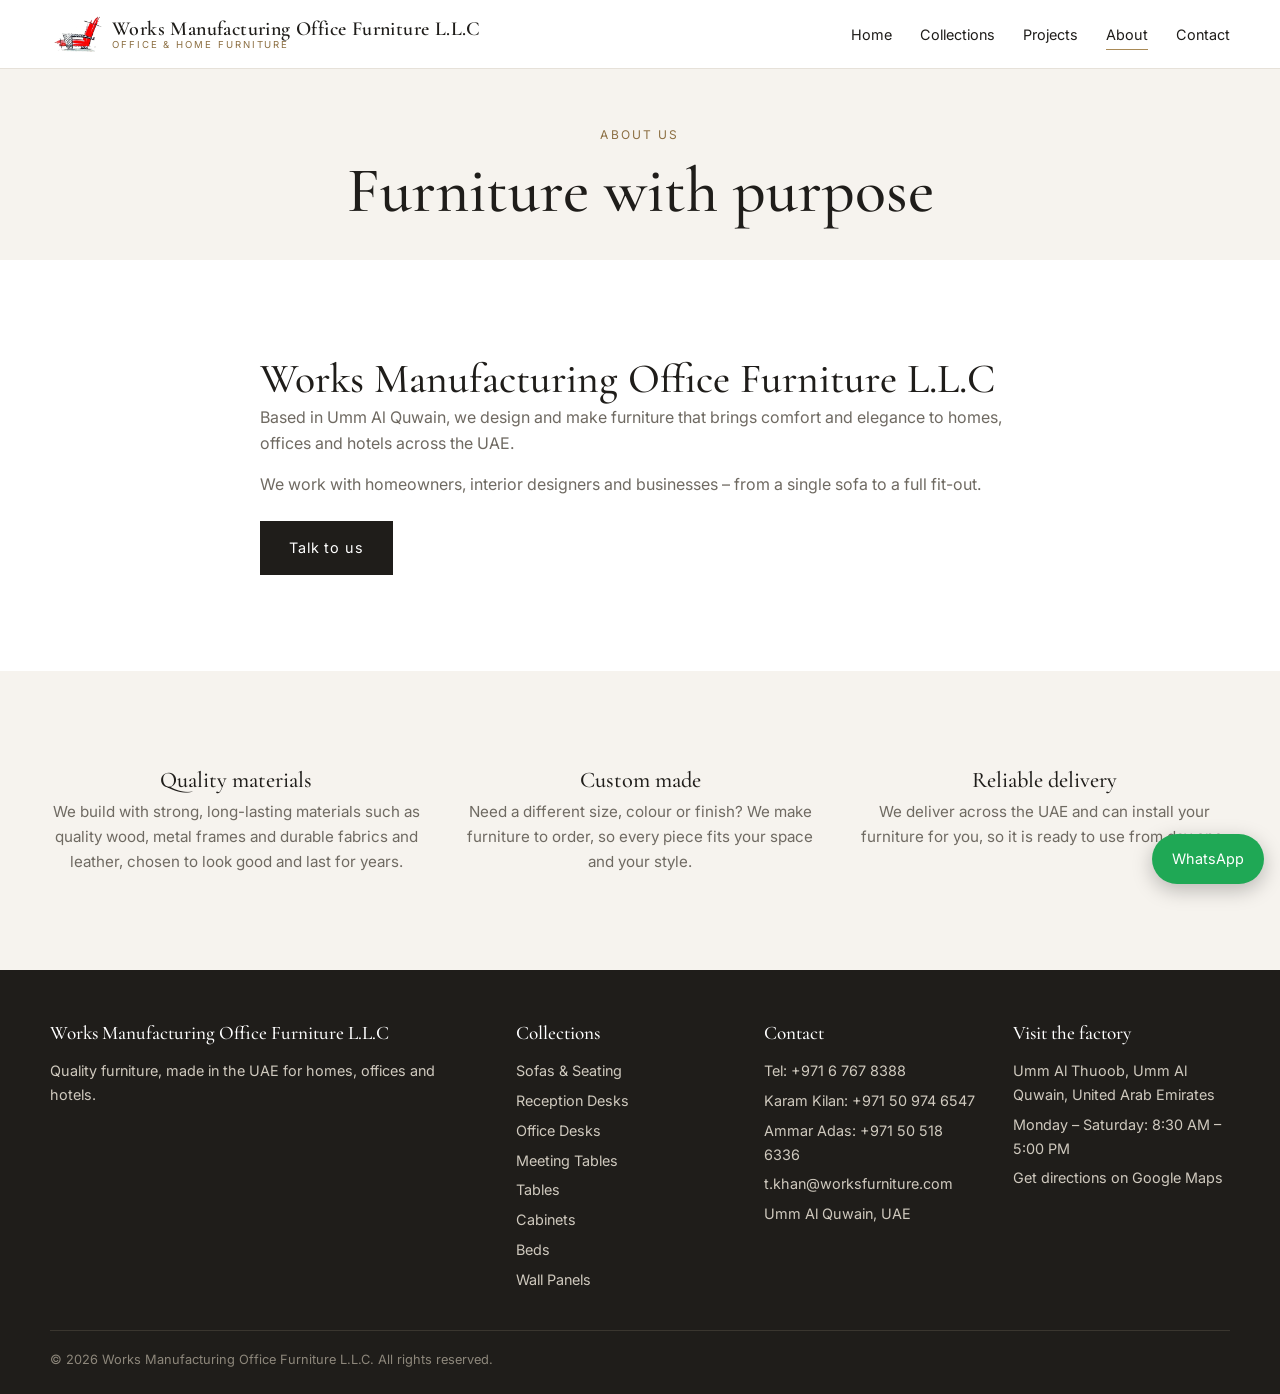
==== about.html @ 3191291b "Add Projects page showing furnished spaces with several pieces Co-Authored-By: Claude Opus 5.5 (1M c" ====
<!DOCTYPE html>
<html lang="en" dir="ltr">
<head>
<meta charset="utf-8">
<meta name="viewport" content="width=device-width, initial-scale=1">
<title>About Us | Works Manufacturing Office Furniture L.L.C, Umm Al Quwain</title>
<meta name="description" content="Learn about Works Manufacturing Office Furniture L.L.C – a UAE furniture maker serving homeowners, designers, hotels and offices.">
<link rel="preconnect" href="https://fonts.googleapis.com">
<link rel="preconnect" href="https://fonts.gstatic.com" crossorigin>
<link href="https://fonts.googleapis.com/css2?family=Cormorant+Garamond:wght@500;600&family=Inter:wght@400;500&display=swap" rel="stylesheet">
<link rel="icon" type="image/png" href="images/favicon.png">
<link rel="apple-touch-icon" href="images/apple-touch-icon.png">
<link rel="stylesheet" href="css/style.css?v=20261013c">
</head>
<body data-page="about">
<header id="site-header"></header>
<main>
<div class="page-title"><div class="wrap"><div class="eyebrow">About us</div><h1>Furniture with purpose</h1></div></div>
<section><div class="wrap about-text">
  <div><h2>Works Manufacturing Office Furniture L.L.C</h2>
  <p>Based in Umm Al Quwain, we design and make furniture that brings comfort and elegance to homes, offices and hotels across the UAE.</p>
  <p>We work with homeowners, interior designers and businesses – from a single sofa to a full fit-out.</p>
  <div class="btn-row"><a class="btn" href="contact.html">Talk to us</a></div></div>
</div></section>
<section class="soft"><div class="wrap values">
  <div><h3>Quality materials</h3><p>We build with strong, long-lasting materials such as quality wood, metal frames and durable fabrics and leather, chosen to look good and last for years.</p></div>
  <div><h3>Custom made</h3><p>Need a different size, colour or finish? We make furniture to order, so every piece fits your space and your style.</p></div>
  <div><h3>Reliable delivery</h3><p>We deliver across the UAE and can install your furniture for you, so it is ready to use from day one.</p></div>
</div></section>
</main>
<footer id="site-footer"></footer>
<script src="js/products.js?v=20261013c"></script>
<script src="js/app.js?v=20261013c"></script>
</body>
</html>
---- css/style.css ----
:root {
  --ink: #1f1d1a;
  --muted: #6f6a62;
  --gold: #a98a57;
  --gold-dark: #8c6f42;
  --bg: #ffffff;
  --soft: #f6f3ee;
  --line: #e6e1d9;
  --wa: #1fa855;
  --serif: "Cormorant Garamond", Georgia, serif;
  --sans: "Inter", system-ui, -apple-system, "Segoe UI", sans-serif;
}
* { box-sizing: border-box; margin: 0; padding: 0; }
html { scroll-behavior: smooth; }
body { font-family: var(--sans); color: var(--ink); background: var(--bg); line-height: 1.65; font-size: 16px; }
img { max-width: 100%; display: block; }
a { color: inherit; text-decoration: none; }
.wrap { width: min(1180px, 100% - 32px); margin-inline: auto; }
h1, h2, h3 { font-family: var(--serif); font-weight: 500; line-height: 1.15; }
h1 { font-size: clamp(2.2rem, 6vw, 4rem); }
h2 { font-size: clamp(1.8rem, 4vw, 2.6rem); }
h3 { font-size: 1.4rem; }
.eyebrow { text-transform: uppercase; letter-spacing: .18em; font-size: .75rem; color: var(--gold-dark); margin-bottom: .6rem; }
section { padding: clamp(48px, 8vw, 96px) 0; }
.soft { background: var(--soft); }

/* Header */
header { position: sticky; top: 0; z-index: 10; background: rgba(255,255,255,.95); backdrop-filter: blur(8px); border-bottom: 1px solid var(--line); }
.nav { display: flex; align-items: center; justify-content: space-between; height: 68px; }
.logo { display: flex; align-items: center; gap: 10px; font-family: var(--serif); font-size: 1.25rem; font-weight: 600; letter-spacing: .02em; line-height: 1.1; }
.logo img { height: 37px; width: auto; }
.logo small { display: block; font-family: var(--sans); font-size: .6rem; letter-spacing: .2em; text-transform: uppercase; color: var(--gold-dark); font-weight: 400; }
@media (max-width: 480px) { .logo { font-size: 1rem; gap: 8px; min-width: 0; } .logo img { height: 32px; } .logo small { font-size: .5rem; letter-spacing: .12em; } .logo span { max-width: 190px; } }
nav ul { display: flex; gap: 28px; list-style: none; }
nav a { font-size: .9rem; padding: 6px 0; border-bottom: 1px solid transparent; }
nav a:hover, nav a.active { border-color: var(--gold); }
.burger { display: none; background: none; border: 0; font-size: 1.7rem; cursor: pointer; padding: 8px; }
@media (max-width: 760px) {
  .burger { display: block; }
  nav { position: absolute; top: 68px; left: 0; right: 0; background: #fff; border-bottom: 1px solid var(--line); display: none; }
  nav.open { display: block; }
  nav ul { flex-direction: column; gap: 0; padding: 8px 16px 16px; }
  nav a { display: block; padding: 12px 0; }
}

/* Buttons */
.btn { display: inline-block; padding: 14px 28px; border: 1px solid var(--ink); background: var(--ink); color: #fff; font-size: .9rem; letter-spacing: .06em; cursor: pointer; font-family: var(--sans); transition: .2s; }
.btn:hover { background: var(--gold-dark); border-color: var(--gold-dark); }
.btn.ghost { background: transparent; color: var(--ink); }
.btn.ghost:hover { background: var(--ink); color: #fff; }
.btn.wa { background: var(--wa); border-color: var(--wa); border-radius: 40px; flex: 1 1 0; min-width: 180px; max-width: 260px; text-align: center; }
.btn.wa:hover { background: #178a45; border-color: #178a45; }
.btn-row { display: flex; flex-wrap: wrap; gap: 12px; margin-top: 24px; }

/* Hero */
.hero { min-height: 78vh; display: flex; align-items: center; color: #fff; padding: 80px 0;
  background: linear-gradient(rgba(20,18,15,.55), rgba(20,18,15,.55)), url("../images/hero.jpg") center/cover, #3a342c; }
.hero p { max-width: 520px; margin-top: 18px; font-size: 1.1rem; opacity: .92; }
.hero .btn { background: #fff; color: var(--ink); border-color: #fff; }
.hero .btn:hover { background: var(--gold); border-color: var(--gold); color: #fff; }
.hero .btn.ghost { background: transparent; color: #fff; }

/* Grids & cards */
.head { text-align: center; max-width: 640px; margin: 0 auto 40px; }
.head p { color: var(--muted); margin-top: 10px; }
.grid { display: grid; grid-template-columns: repeat(3, 1fr); gap: 28px; }
@media (max-width: 900px) { .grid { grid-template-columns: repeat(2, 1fr); gap: 16px; } }
@media (max-width: 480px) { .grid { grid-template-columns: 1fr; } }
.card .pic { aspect-ratio: 4/5; background: var(--soft); overflow: hidden; }
.card .pic img { width: 100%; height: 100%; object-fit: cover; transition: transform .5s; }
.card:hover .pic img { transform: scale(1.04); }
.card h3 { margin-top: 14px; }
.card .price { color: var(--muted); font-size: .9rem; }
.card .tag { font-size: .7rem; letter-spacing: .15em; text-transform: uppercase; color: var(--gold-dark); }
.ph { width: 100%; height: 100%; display: grid; place-items: center; text-align: center; color: #a39b8c; font-family: var(--serif); font-size: 1.1rem; background: repeating-linear-gradient(45deg, #f6f3ee, #f6f3ee 14px, #f0ece5 14px, #f0ece5 28px); padding: 12px; }
.cat-card .pic { aspect-ratio: 3/2; }
.cat-card h3 { font-size: 1.7rem; }
.cat-card p { color: var(--muted); font-size: .92rem; }
.center { text-align: center; margin-top: 36px; }

/* Value row */
.values { display: grid; grid-template-columns: repeat(3, 1fr); gap: 32px; text-align: center; }
@media (max-width: 760px) { .values { grid-template-columns: 1fr; } }
.values h3 { margin-bottom: 6px; }
.values p { color: var(--muted); font-size: .95rem; }

/* Page title */
.page-title { padding: 56px 0 32px; text-align: center; background: var(--soft); }
.page-title p { color: var(--muted); max-width: 600px; margin: 10px auto 0; }
.crumbs { font-size: .8rem; color: var(--muted); margin-bottom: 18px; }
.crumbs a:hover { color: var(--gold-dark); }
.filters { display: flex; gap: 10px; flex-wrap: wrap; justify-content: center; margin-bottom: 36px; }
.filters a { padding: 8px 20px; border: 1px solid var(--line); font-size: .85rem; }
.filters a.active, .filters a:hover { background: var(--ink); color: #fff; border-color: var(--ink); }

/* Product detail */
.product { display: grid; grid-template-columns: 1.1fr 1fr; gap: 48px; align-items: start; }
@media (max-width: 800px) { .product { grid-template-columns: 1fr; gap: 24px; } }
.gallery .main { aspect-ratio: 1/1; display: flex; align-items: center; background: var(--soft); overflow: hidden; }
.gallery .main img { width: 100%; height: 100%; object-fit: contain; }
.thumbs { display: flex; gap: 10px; margin-top: 10px; overflow-x: auto; }
.thumbs img { width: 72px; height: 72px; object-fit: cover; cursor: pointer; border: 1px solid var(--line); }
.thumbs img.on { border-color: var(--ink); }
.info .price { font-size: 1.3rem; margin: 10px 0 14px; }
.info > p { color: var(--muted); }
.specs { margin-top: 24px; border-top: 1px solid var(--line); }
.specs div { display: flex; gap: 16px; padding: 12px 0; border-bottom: 1px solid var(--line); font-size: .95rem; }
.specs dt { width: 120px; flex: none; color: var(--muted); }
.todo { color: #b08d57; font-style: italic; }

/* About / contact */
.two { display: grid; grid-template-columns: 1fr 1fr; gap: 48px; align-items: center; }
@media (max-width: 800px) { .two { grid-template-columns: 1fr; gap: 28px; } }
.two p + p { margin-top: 14px; }
.two p { color: var(--muted); }
.about-text { max-width: 760px; }
.about-text p { color: var(--muted); }
.about-text p + p { margin-top: 14px; }
.contact-info p { margin-bottom: 10px; color: var(--muted); }
.contact-info strong { color: var(--ink); display: block; font-size: .75rem; letter-spacing: .15em; text-transform: uppercase; }
form label { display: block; font-size: .85rem; margin: 14px 0 6px; }
form input, form textarea, form select { width: 100%; padding: 12px; border: 1px solid var(--line); font: inherit; background: #fff; }
form input:focus, form textarea:focus, form select:focus { outline: 2px solid var(--gold); outline-offset: 0; }
form textarea { min-height: 120px; resize: vertical; }
.map { margin-top: 40px; }
.map iframe { width: 100%; height: 400px; border: 0; display: block; }
.map-head { display: flex; flex-wrap: wrap; align-items: flex-end; justify-content: space-between; gap: 16px; margin-bottom: 20px; }
.map-head p { margin-top: 6px; color: var(--muted); }
@media (max-width: 760px) { .map iframe { height: 300px; } .map-head .btn { width: 100%; text-align: center; } }

/* Footer + floating WhatsApp */
footer { background: var(--ink); color: #cfc9be; padding: 48px 0 24px; font-size: .9rem; }
.fgrid { display: grid; grid-template-columns: 2fr 1fr 1fr 1fr; gap: 32px; }
@media (max-width: 760px) { .fgrid { grid-template-columns: 1fr; } }
footer h4 { color: #fff; font-family: var(--serif); font-size: 1.2rem; font-weight: 500; margin-bottom: 10px; }
footer li { list-style: none; margin-bottom: 6px; }
footer a:hover { color: var(--gold); }
.copy { border-top: 1px solid #3a362f; margin-top: 32px; padding-top: 18px; font-size: .8rem; color: #8d877b; }
.fab { position: fixed; right: 16px; bottom: 16px; z-index: 20; background: var(--wa); color: #fff; padding: 13px 20px; border-radius: 40px; font-size: .9rem; box-shadow: 0 6px 20px rgba(0,0,0,.25); }

/* Projects page */
.projects { display: grid; grid-template-columns: repeat(2, 1fr); gap: 32px; }
@media (max-width: 800px) { .projects { grid-template-columns: 1fr; gap: 28px; } }
.project { background: var(--soft); display: flex; flex-direction: column; }
.project .pic { display: block; aspect-ratio: 4/3; overflow: hidden; background: var(--line); }
.project .pic img { width: 100%; height: 100%; object-fit: cover; transition: transform .5s; }
.project .pic:hover img { transform: scale(1.03); }
.project .body { padding: 20px 22px 24px; }
.project .tag { font-size: .7rem; letter-spacing: .15em; text-transform: uppercase; color: var(--gold-dark); }
.project h3 { margin: 6px 0 8px; }
.project p { color: var(--muted); font-size: .95rem; }
.project .links { display: flex; flex-wrap: wrap; gap: 8px 18px; margin-top: 14px; font-size: .88rem; }
.project .links a { color: var(--gold-dark); border-bottom: 1px solid currentColor; }
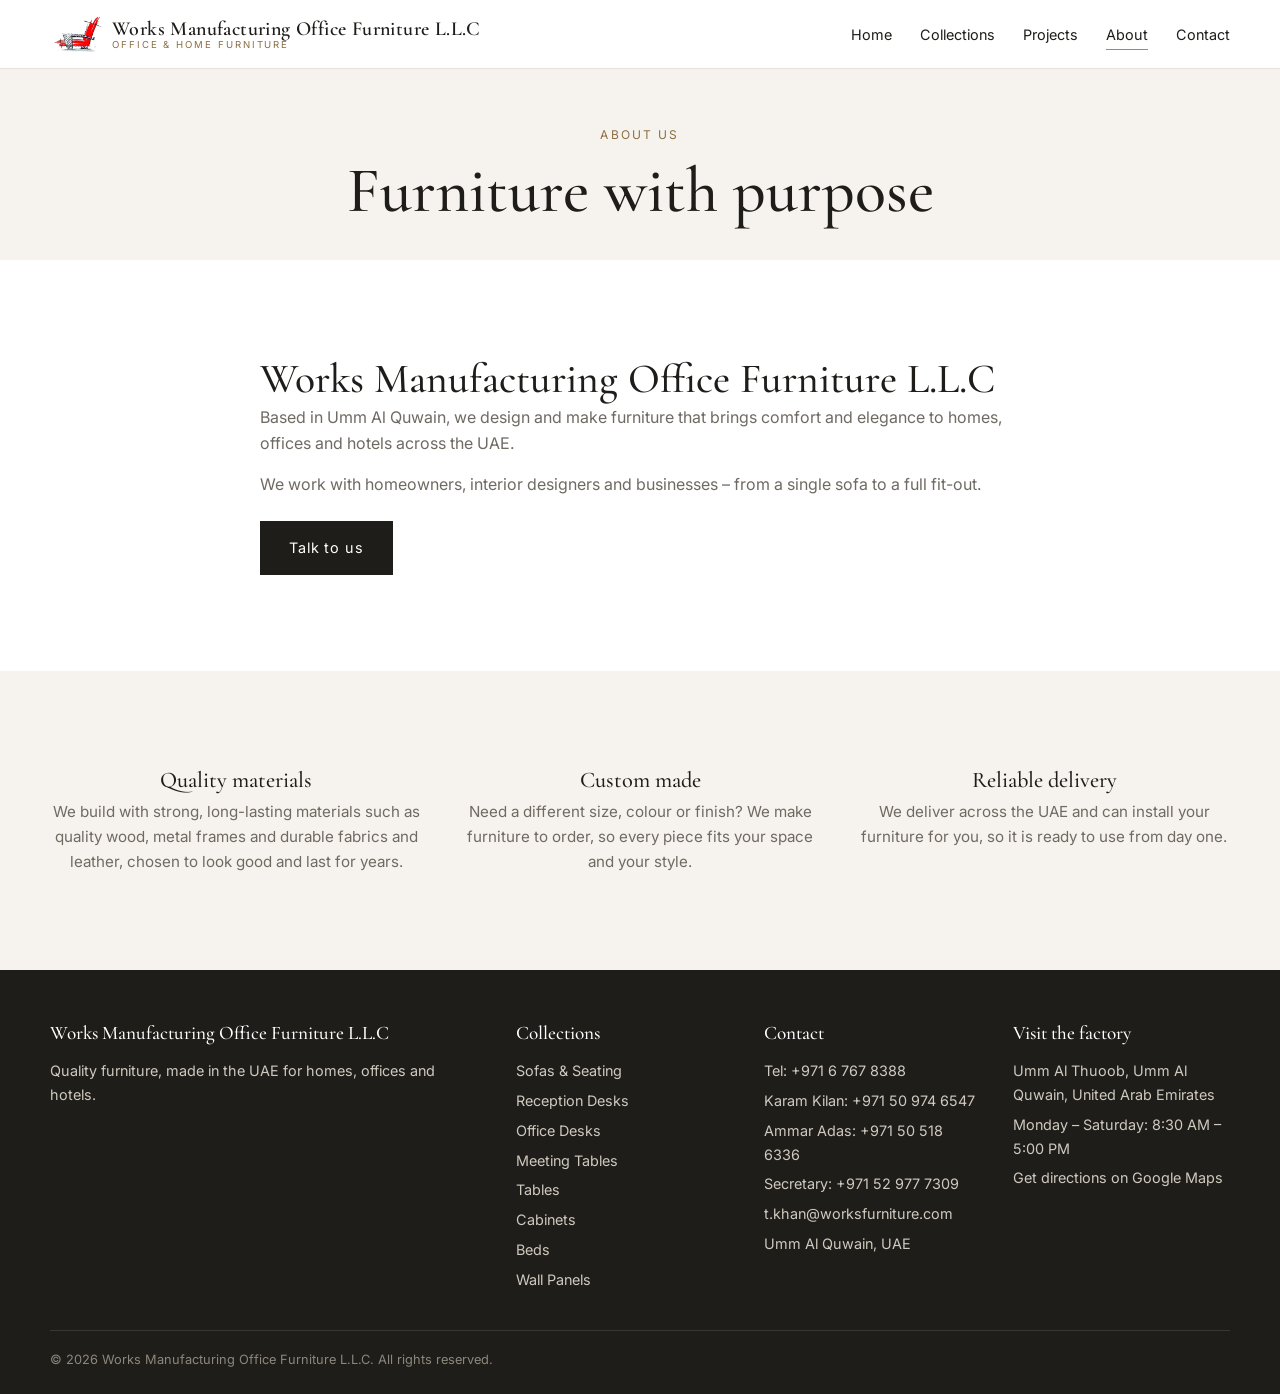
==== commit 2040441c: "Remove green WhatsApp buttons; contact form sends to the chosen person Co-Authored-By: Claude Opus 5" ====
--- a/about.html
+++ b/about.html
@@ -5,12 +5,24 @@
 <meta name="viewport" content="width=device-width, initial-scale=1">
 <title>About Us | Works Manufacturing Office Furniture L.L.C, Umm Al Quwain</title>
 <meta name="description" content="Learn about Works Manufacturing Office Furniture L.L.C – a UAE furniture maker serving homeowners, designers, hotels and offices.">
+<link rel="canonical" href="https://worksfurniture.com/about.html">
+<meta property="og:type" content="website">
+<meta property="og:site_name" content="Works Manufacturing Office Furniture L.L.C">
+<meta property="og:title" content="About Us | Works Manufacturing Office Furniture L.L.C, Umm Al Quwain">
+<meta property="og:description" content="Learn about Works Manufacturing Office Furniture L.L.C – a UAE furniture maker serving homeowners, designers, hotels and offices.">
+<meta property="og:url" content="https://worksfurniture.com/about.html">
+<meta property="og:image" content="https://worksfurniture.com/images/hero.jpg">
+<meta property="og:image:width" content="720">
+<meta property="og:image:height" content="1280">
+<meta property="og:image:alt" content="Furniture by Works Manufacturing Office Furniture L.L.C, Umm Al Quwain">
+<meta property="og:locale" content="en_AE">
+<meta name="twitter:card" content="summary_large_image">
 <link rel="preconnect" href="https://fonts.googleapis.com">
 <link rel="preconnect" href="https://fonts.gstatic.com" crossorigin>
 <link href="https://fonts.googleapis.com/css2?family=Cormorant+Garamond:wght@500;600&family=Inter:wght@400;500&display=swap" rel="stylesheet">
 <link rel="icon" type="image/png" href="images/favicon.png">
 <link rel="apple-touch-icon" href="images/apple-touch-icon.png">
-<link rel="stylesheet" href="css/style.css?v=20261013c">
+<link rel="stylesheet" href="css/style.css?v=20261013e">
 </head>
 <body data-page="about">
 <header id="site-header"></header>
@@ -29,7 +41,7 @@
 </div></section>
 </main>
 <footer id="site-footer"></footer>
-<script src="js/products.js?v=20261013c"></script>
-<script src="js/app.js?v=20261013c"></script>
+<script src="js/products.js?v=20261013e"></script>
+<script src="js/app.js?v=20261013e"></script>
 </body>
 </html>
--- a/css/style.css
+++ b/css/style.css
@@ -6,7 +6,6 @@
   --bg: #ffffff;
   --soft: #f6f3ee;
   --line: #e6e1d9;
-  --wa: #1fa855;
   --serif: "Cormorant Garamond", Georgia, serif;
   --sans: "Inter", system-ui, -apple-system, "Segoe UI", sans-serif;
 }
@@ -48,8 +47,6 @@
 .btn:hover { background: var(--gold-dark); border-color: var(--gold-dark); }
 .btn.ghost { background: transparent; color: var(--ink); }
 .btn.ghost:hover { background: var(--ink); color: #fff; }
-.btn.wa { background: var(--wa); border-color: var(--wa); border-radius: 40px; flex: 1 1 0; min-width: 180px; max-width: 260px; text-align: center; }
-.btn.wa:hover { background: #178a45; border-color: #178a45; }
 .btn-row { display: flex; flex-wrap: wrap; gap: 12px; margin-top: 24px; }
 
 /* Hero */
@@ -136,7 +133,6 @@
 footer li { list-style: none; margin-bottom: 6px; }
 footer a:hover { color: var(--gold); }
 .copy { border-top: 1px solid #3a362f; margin-top: 32px; padding-top: 18px; font-size: .8rem; color: #8d877b; }
-.fab { position: fixed; right: 16px; bottom: 16px; z-index: 20; background: var(--wa); color: #fff; padding: 13px 20px; border-radius: 40px; font-size: .9rem; box-shadow: 0 6px 20px rgba(0,0,0,.25); }
 
 /* Projects page */
 .projects { display: grid; grid-template-columns: repeat(2, 1fr); gap: 32px; }
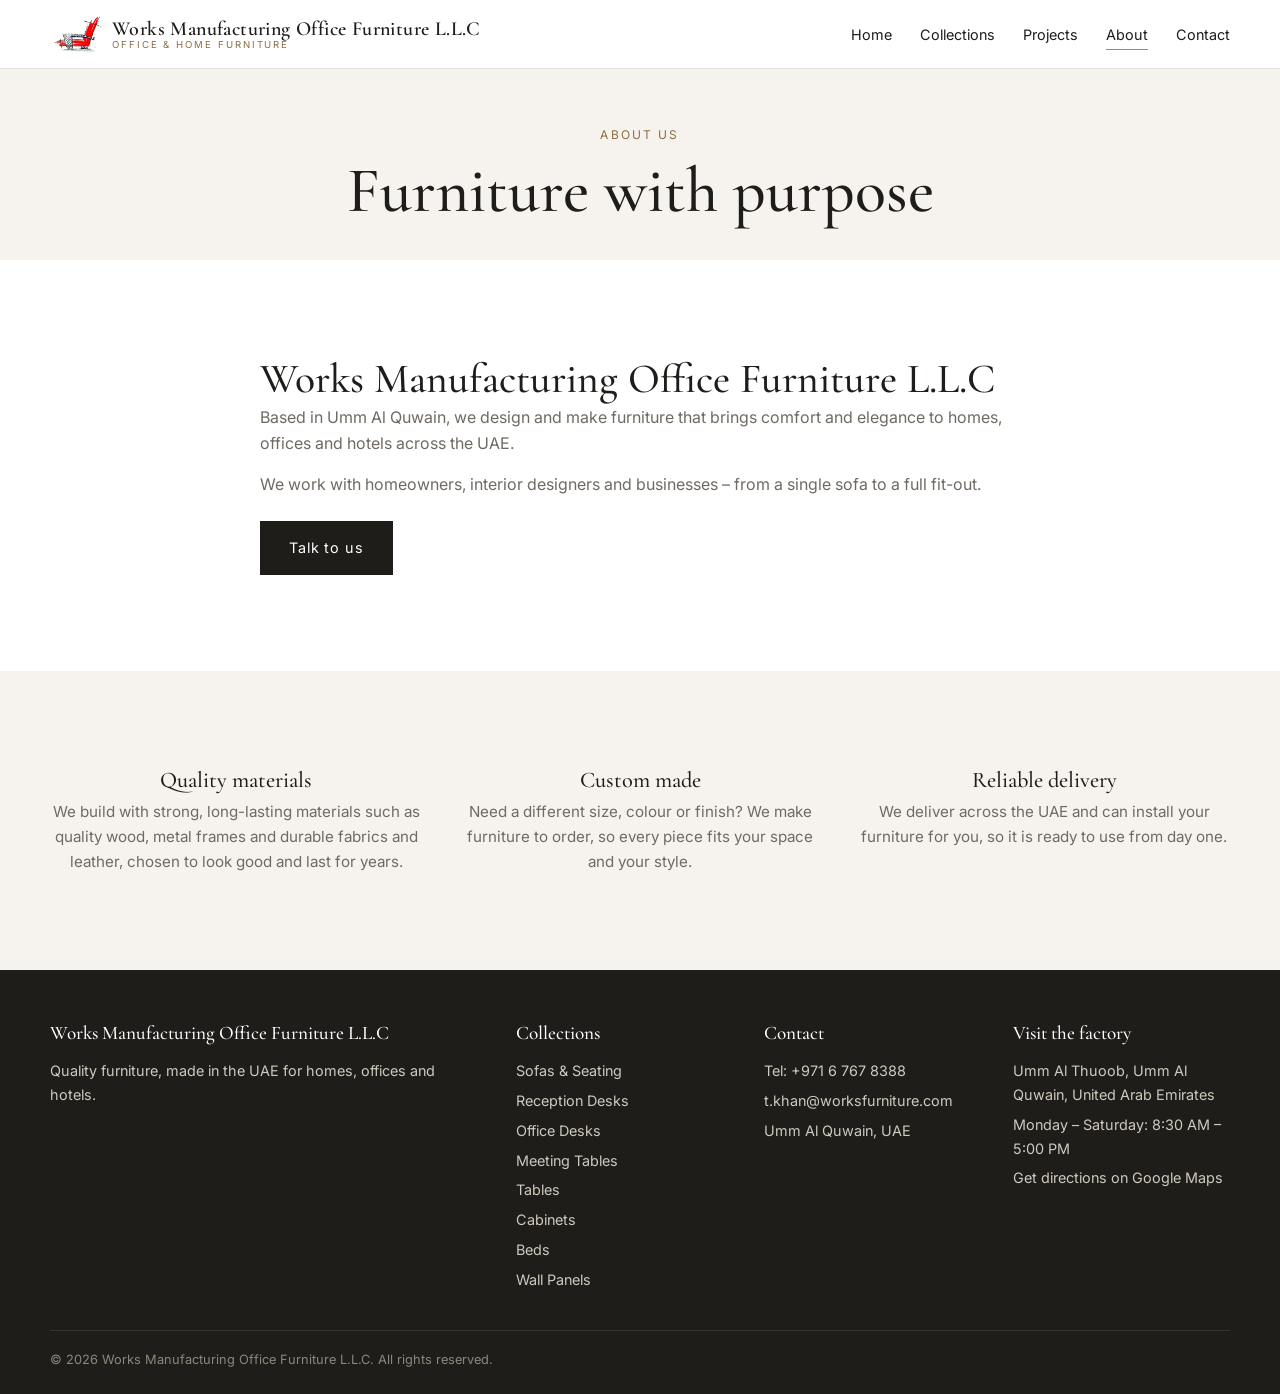
==== commit b9057c13: "Remove WhatsApp numbers from the footer Co-Authored-By: Claude Opus 5.5 (1M context) <noreply@anthro" ====
--- a/about.html
+++ b/about.html
@@ -22,7 +22,7 @@
 <link href="https://fonts.googleapis.com/css2?family=Cormorant+Garamond:wght@500;600&family=Inter:wght@400;500&display=swap" rel="stylesheet">
 <link rel="icon" type="image/png" href="images/favicon.png">
 <link rel="apple-touch-icon" href="images/apple-touch-icon.png">
-<link rel="stylesheet" href="css/style.css?v=20261013e">
+<link rel="stylesheet" href="css/style.css?v=20261013f">
 </head>
 <body data-page="about">
 <header id="site-header"></header>
@@ -41,7 +41,7 @@
 </div></section>
 </main>
 <footer id="site-footer"></footer>
-<script src="js/products.js?v=20261013e"></script>
-<script src="js/app.js?v=20261013e"></script>
+<script src="js/products.js?v=20261013f"></script>
+<script src="js/app.js?v=20261013f"></script>
 </body>
 </html>
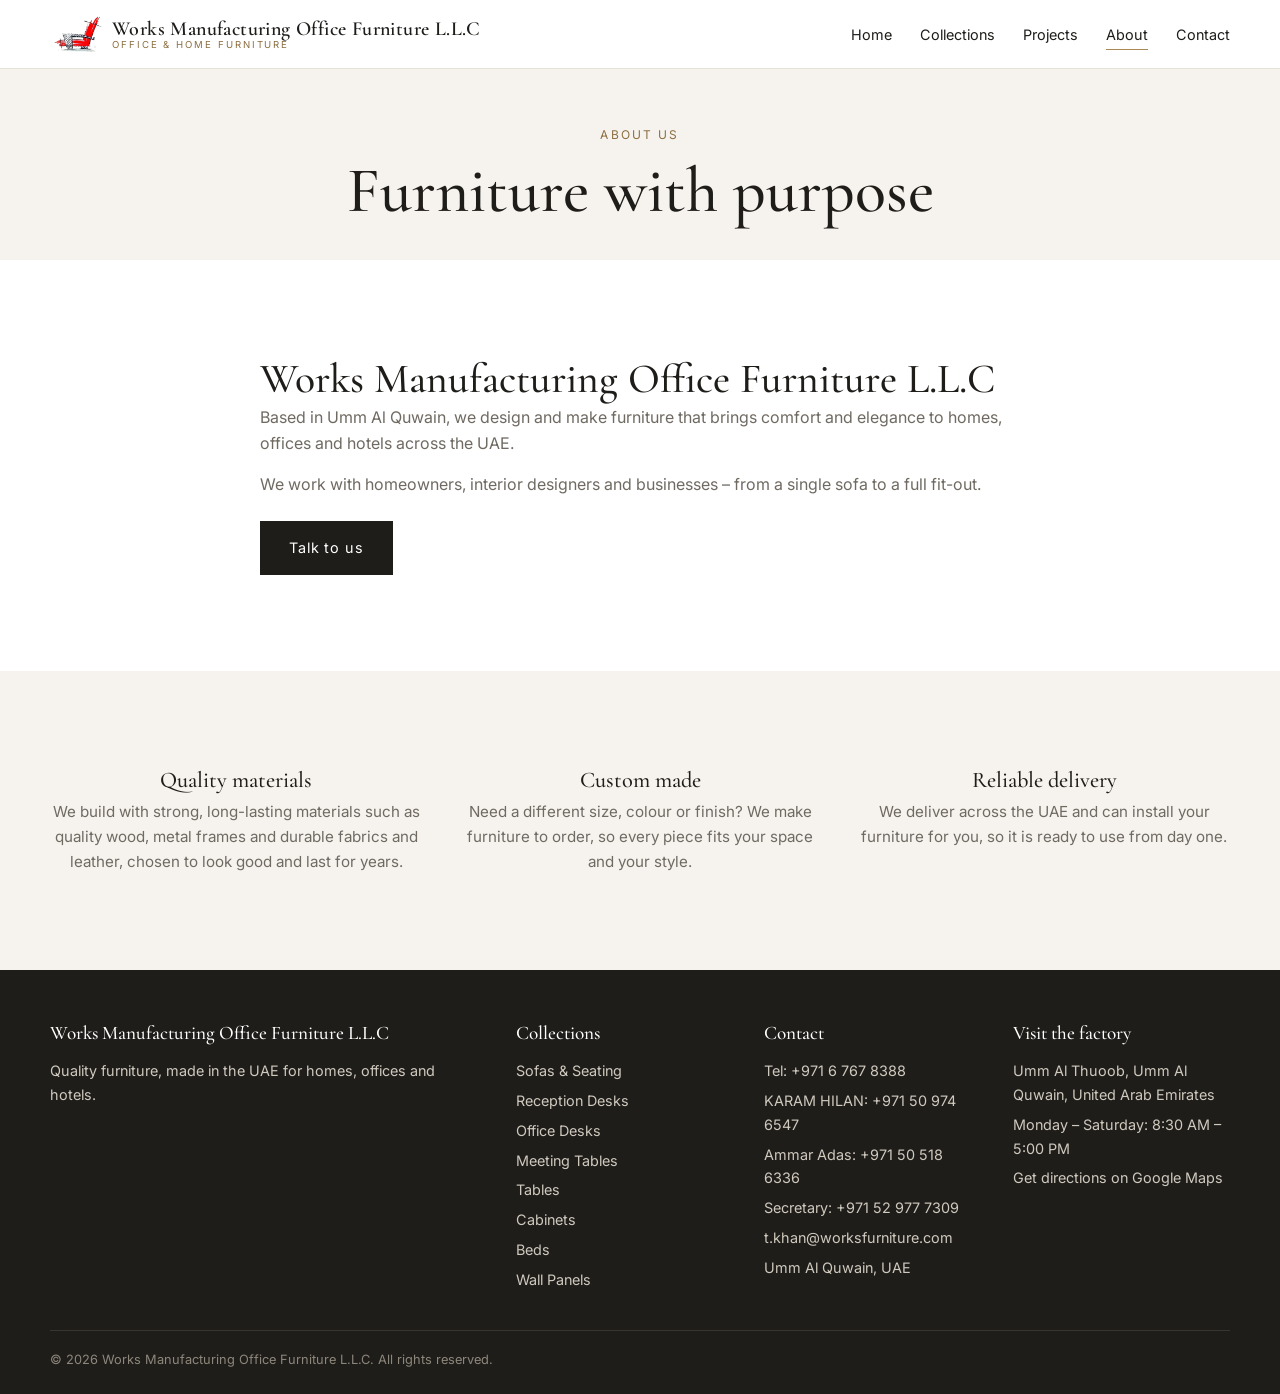
==== commit 782fb8a4: "Show contact names and numbers in the footer as call links Co-Authored-By: Claude Opus 5.5 (1M conte" ====
--- a/about.html
+++ b/about.html
@@ -22,7 +22,7 @@
 <link href="https://fonts.googleapis.com/css2?family=Cormorant+Garamond:wght@500;600&family=Inter:wght@400;500&display=swap" rel="stylesheet">
 <link rel="icon" type="image/png" href="images/favicon.png">
 <link rel="apple-touch-icon" href="images/apple-touch-icon.png">
-<link rel="stylesheet" href="css/style.css?v=20261013f">
+<link rel="stylesheet" href="css/style.css?v=20261013g">
 </head>
 <body data-page="about">
 <header id="site-header"></header>
@@ -41,7 +41,7 @@
 </div></section>
 </main>
 <footer id="site-footer"></footer>
-<script src="js/products.js?v=20261013f"></script>
-<script src="js/app.js?v=20261013f"></script>
+<script src="js/products.js?v=20261013g"></script>
+<script src="js/app.js?v=20261013g"></script>
 </body>
 </html>
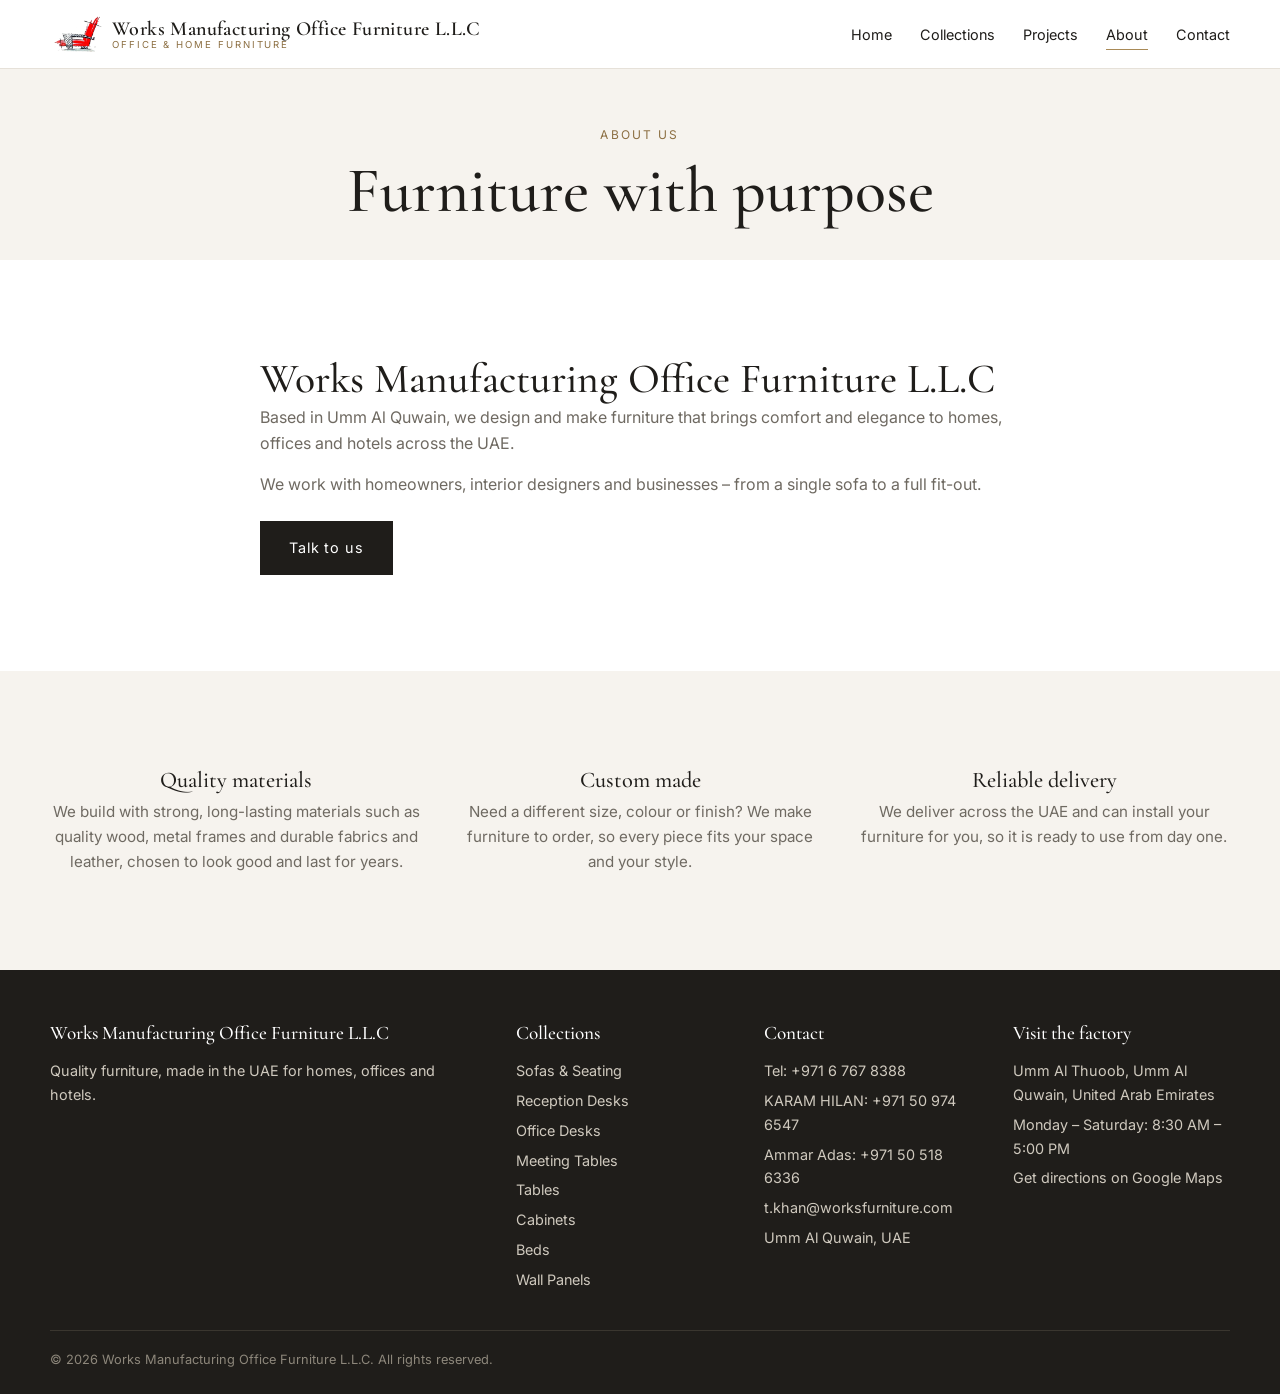
==== commit 56a101ba: "Remove Secretary contact; keep the two salesmen Co-Authored-By: Claude Opus 5.5 (1M context) <norepl" ====
--- a/about.html
+++ b/about.html
@@ -22,7 +22,7 @@
 <link href="https://fonts.googleapis.com/css2?family=Cormorant+Garamond:wght@500;600&family=Inter:wght@400;500&display=swap" rel="stylesheet">
 <link rel="icon" type="image/png" href="images/favicon.png">
 <link rel="apple-touch-icon" href="images/apple-touch-icon.png">
-<link rel="stylesheet" href="css/style.css?v=20261013g">
+<link rel="stylesheet" href="css/style.css?v=20261013h">
 </head>
 <body data-page="about">
 <header id="site-header"></header>
@@ -41,7 +41,7 @@
 </div></section>
 </main>
 <footer id="site-footer"></footer>
-<script src="js/products.js?v=20261013g"></script>
-<script src="js/app.js?v=20261013g"></script>
+<script src="js/products.js?v=20261013h"></script>
+<script src="js/app.js?v=20261013h"></script>
 </body>
 </html>
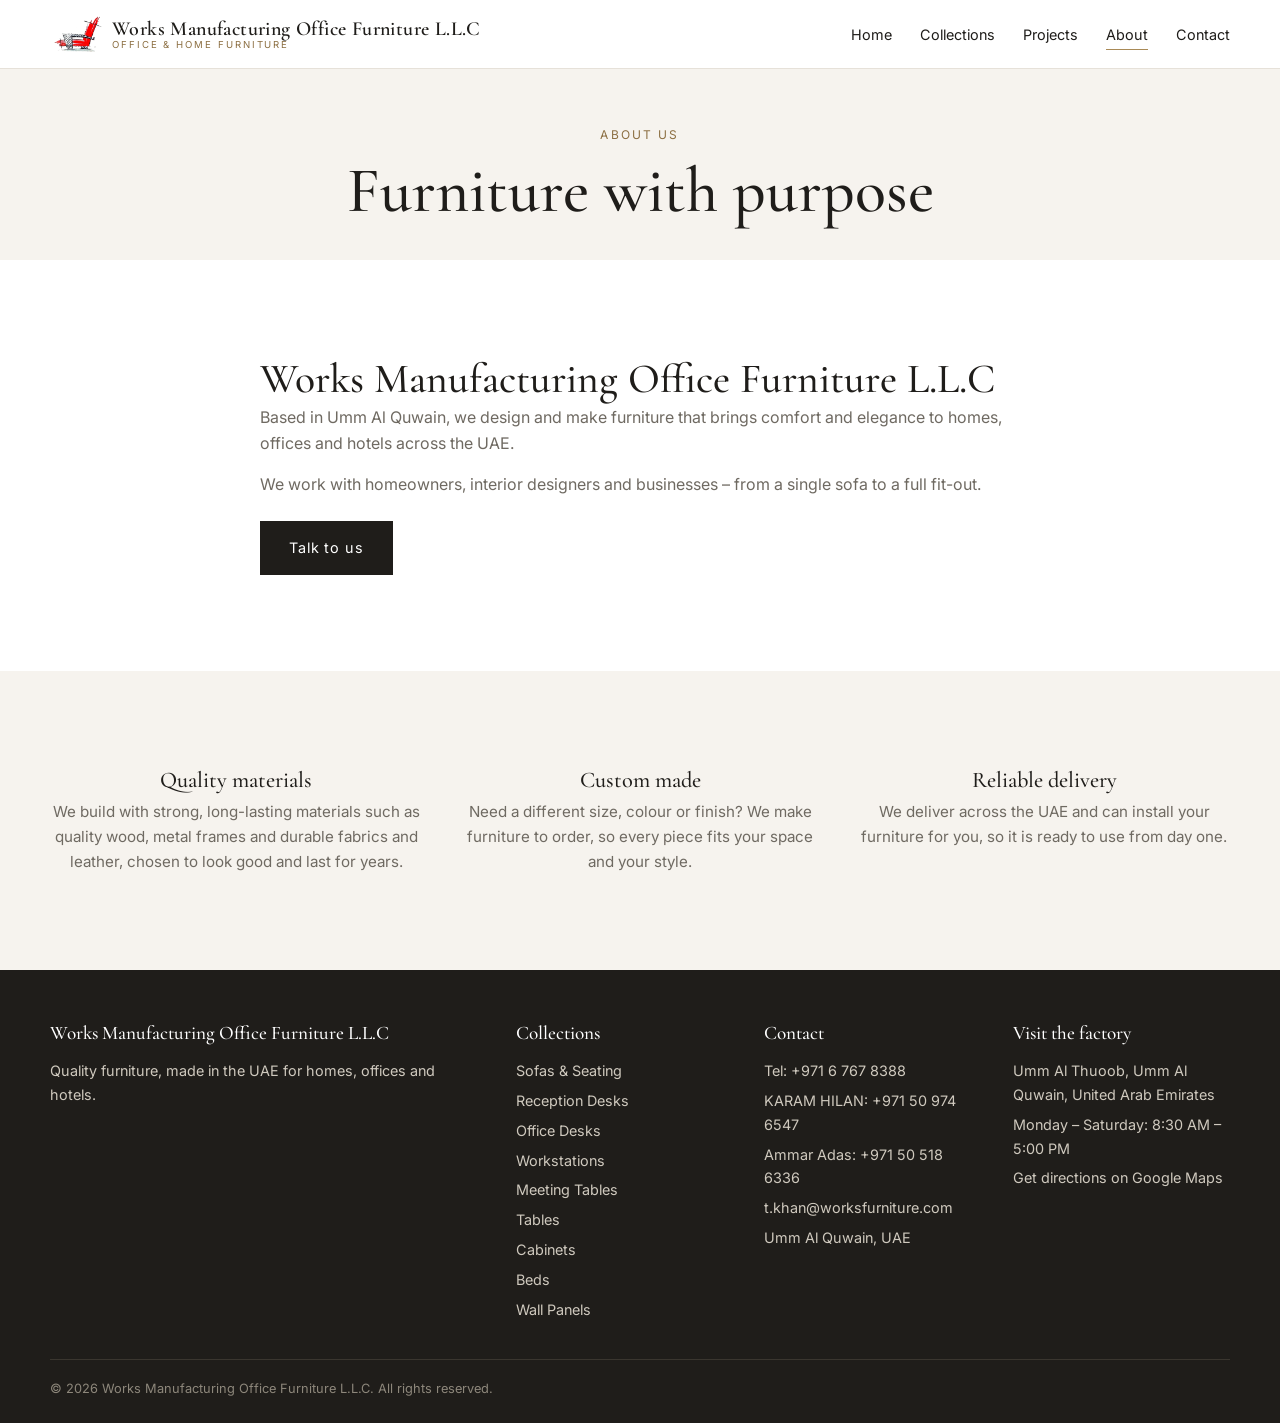
==== commit 80d1cf40: "Zoom project photos in an on-page viewer instead of opening a new page Clicking a photo on the Proje" ====
--- a/about.html
+++ b/about.html
@@ -22,7 +22,7 @@
 <link href="https://fonts.googleapis.com/css2?family=Cormorant+Garamond:wght@500;600&family=Inter:wght@400;500&display=swap" rel="stylesheet">
 <link rel="icon" type="image/png" href="images/favicon.png">
 <link rel="apple-touch-icon" href="images/apple-touch-icon.png">
-<link rel="stylesheet" href="css/style.css?v=20261013h">
+<link rel="stylesheet" href="css/style.css?v=20261102a">
 </head>
 <body data-page="about">
 <header id="site-header"></header>
@@ -41,7 +41,7 @@
 </div></section>
 </main>
 <footer id="site-footer"></footer>
-<script src="js/products.js?v=20261013h"></script>
-<script src="js/app.js?v=20261013h"></script>
+<script src="js/products.js?v=20261102a"></script>
+<script src="js/app.js?v=20261102a"></script>
 </body>
 </html>
--- a/css/style.css
+++ b/css/style.css
@@ -147,3 +147,18 @@
 .project p { color: var(--muted); font-size: .95rem; }
 .project .links { display: flex; flex-wrap: wrap; gap: 8px 18px; margin-top: 14px; font-size: .88rem; }
 .project .links a { color: var(--gold-dark); border-bottom: 1px solid currentColor; }
+.project .pic { cursor: zoom-in; }
+
+/* Photo viewer (Projects page) */
+#lightbox { position: fixed; inset: 0; z-index: 1000; background: rgba(20, 18, 16, .94); display: none; align-items: center; justify-content: center; }
+#lightbox.open { display: flex; }
+#lightbox figure { margin: 0; max-width: 92vw; max-height: 100%; display: flex; flex-direction: column; align-items: center; }
+#lightbox img { max-width: 92vw; max-height: 82vh; object-fit: contain; }
+#lightbox figcaption { color: #eee; font-size: .9rem; margin-top: 12px; text-align: center; }
+#lightbox button { position: absolute; background: rgba(255, 255, 255, .12); color: #fff; border: 0; border-radius: 50%; width: 48px; height: 48px; font-size: 2rem; line-height: 1; cursor: pointer; }
+#lightbox button:hover { background: rgba(255, 255, 255, .25); }
+#lightbox .lb-close { top: 14px; right: 14px; }
+#lightbox .lb-prev { left: 14px; top: 50%; transform: translateY(-50%); }
+#lightbox .lb-next { right: 14px; top: 50%; transform: translateY(-50%); }
+#lightbox.single .lb-prev, #lightbox.single .lb-next { display: none; }
+@media (max-width: 600px) { #lightbox .lb-prev, #lightbox .lb-next { top: auto; bottom: 14px; transform: none; } #lightbox img { max-height: 72vh; } }
